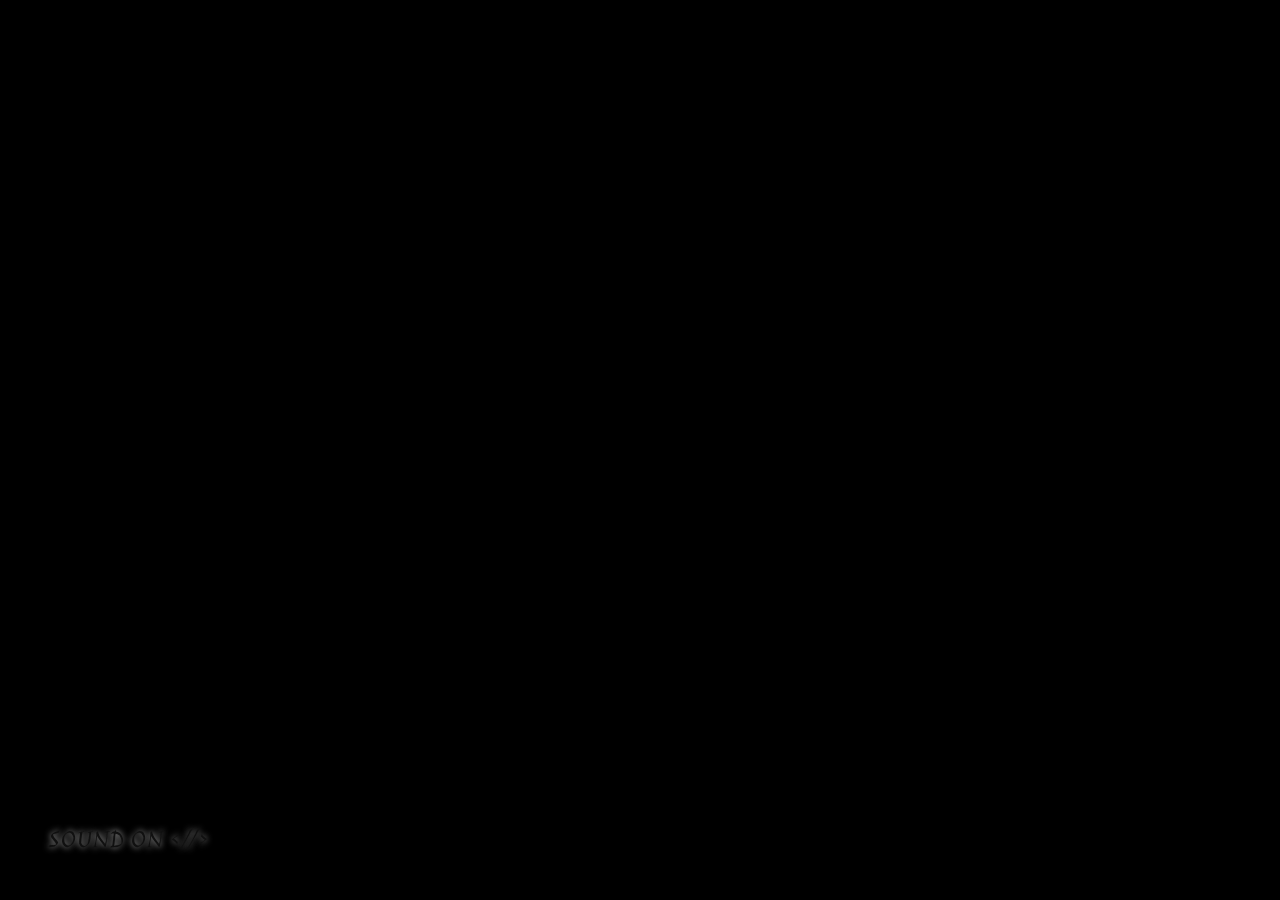
==== index.html @ 1245d1e4 "Initial commit: Koshi Portfolio with video loader, custom cursor, sound player, and interactive show" ====
<!doctype html>
<html lang="en" data-skip-loader="false">
<head>
  <meta charset="utf-8" />
  <meta name="viewport" content="width=device-width, initial-scale=1" />
  <meta name="theme-color" content="#000000" />
  <title>KOSHI &nbsp;&nbsp;&nbsp;&nbsp;&nbsp;&nbsp;&nbsp; PORTFOLIO</title>
  <link rel="preload" as="video" href="./stroke_draw_demo_v3_bigstrokes_16s.mp4" type="video/mp4" />
  <link rel="stylesheet" href="./loading-screen.css" />
  <link rel="preconnect" href="https://fonts.googleapis.com" />
  <link rel="preconnect" href="https://fonts.gstatic.com" crossorigin />
  <link href="https://fonts.googleapis.com/css2?family=Fondamento:ital@0;1&family=Instrument+Serif:ital@0;1&family=Intel+One+Mono:wght@400&family=Jim+Nightshade&display=swap" rel="stylesheet" />
  <link rel="stylesheet" href="./portfolio-first-page.css" />
</head>
<body class="is-loading">
  <main class="panel-stack">
    <section id="portfolio-loader" class="panel panel--loader is-active" aria-label="Loading portfolio">
      <video
        id="portfolio-loader-video"
        class="portfolio-loader__video"
        muted
        playsinline
        preload="none"
        disablepictureinpicture
      >
        <source src="./stroke_draw_demo_v3_bigstrokes_16s.mp4" type="video/mp4" />
      </video>

      <div class="portfolio-loader__shade" aria-hidden="true"></div>

      <div class="portfolio-loader__progress" aria-hidden="true">
        <span class="portfolio-loader__track">
          <span class="portfolio-loader__fill"></span>
        </span>
      </div>
    </section>

    <!-- Portfolio first page: appears immediately after the existing 16-second loading video. -->
    <section id="portfolio-panel" class="panel panel--next portfolio-first-page" data-theme="light" aria-hidden="true" inert>
      <div class="portfolio-first-page__canvas">
        <header id="home" class="portfolio-intro" aria-label="Portfolio introduction">
          <div class="portfolio-intro__hero">
            <div class="portfolio-intro__header-stage">
              <div class="portfolio-intro__header-screen" aria-hidden="true">
                <video class="portfolio-intro__header-video is-current" src="./HEADER VIDEO/2.mp4" muted playsinline preload="metadata" disablepictureinpicture></video>
                <video class="portfolio-intro__header-video" src="./HEADER VIDEO/3.mp4" muted playsinline preload="none" disablepictureinpicture></video>
                <video class="portfolio-intro__header-video" src="./HEADER VIDEO/4.mp4" muted playsinline preload="none" disablepictureinpicture></video>
                <video class="portfolio-intro__header-video" src="./HEADER VIDEO/1.mp4" muted playsinline preload="none" disablepictureinpicture></video>
              </div>
              <img
                class="portfolio-intro__ornament"
                src="./BORDER/0dca8b22-bcdf-4c98-b9dd-125078a96ecf.png"
                alt=""
                aria-hidden="true"
                draggable="false"
              />
            </div>

            <nav class="portfolio-intro__navigation" aria-label="Portfolio navigation">
              <div class="portfolio-intro__nav-left">
                <a href="#home" data-scroll-target="home">KOSHI</a>
                <a href="#about" data-scroll-target="about">PORTFOLIO</a>
              </div>
              <button id="portfolio-theme-toggle" class="portfolio-intro__theme" type="button" aria-label="Switch to dark theme" aria-pressed="false">
                <span class="portfolio-intro__theme-light">LIGHT</span><span class="portfolio-intro__theme-arrow">&gt;</span><span class="portfolio-intro__theme-dark">DARK</span>
              </button>
            </nav>

            <div class="portfolio-intro__identity">
              <div class="portfolio-intro__portrait">
                <div class="portfolio-intro__flipper">
                  <img
                    class="portfolio-intro__photo portfolio-intro__photo--front"
                    src="./WilliamAnimated.png"
                    alt="Illustrated portrait of William Teoxon"
                    draggable="false"
                  />
                  <img
                    class="portfolio-intro__photo portfolio-intro__photo--back"
                    src="./mew.jpg"
                    alt="Photo of William Teoxon"
                    draggable="false"
                  />
                </div>
                <img
                  class="portfolio-intro__portrait-ring"
                  src="./BORDER/174bccc4-6e2e-461d-be54-357d54fe25b8.png"
                  alt=""
                  aria-hidden="true"
                  draggable="false"
                />
              </div>
              <div class="portfolio-intro__nameplates" aria-label="William Teoxon, Software Engineer">
                <div class="portfolio-intro__plate portfolio-intro__plate--name">
                  <img class="portfolio-intro__plate-fill" src="./BORDER/plate_fill_tight.png" alt="" aria-hidden="true" draggable="false" />
                  <img class="portfolio-intro__plate-border" src="./BORDER/plate_border_tight.png" alt="" aria-hidden="true" draggable="false" />
                  <span>WILLIAM TEOXON.</span>
                </div>
                <div class="portfolio-intro__plate portfolio-intro__plate--role">
                  <img class="portfolio-intro__plate-fill" src="./BORDER/plate_fill_tight.png" alt="" aria-hidden="true" draggable="false" />
                  <img class="portfolio-intro__plate-border" src="./BORDER/plate_border_tight.png" alt="" aria-hidden="true" draggable="false" />
                  <span id="portfolio-rotating-role" class="portfolio-intro__role-rotator" aria-live="polite">
                    <span class="rotating-role__line">Software Engineer.</span>
                  </span>
                </div>
              </div>
            </div>
          </div>
        </header>

        <section id="about" class="portfolio-about" aria-labelledby="portfolio-about-title">
          <h1 id="portfolio-about-title">[ ABOUT ME ]</h1>
          <p>
            As a Software Engineer, Game Developer, and 4th-year B.S. Computer Engineering student,
            I specialize in crafting engaging software and interactive digital experiences. My work is
            fueled by a strong passion for Artificial Intelligence, Machine Learning, and Cybersecurity,
            pushing me to constantly explore emerging technologies, sharpen my technical toolkit, and
            build secure, forward-thinking solutions.
          </p>
        </section>

        <section id="experience" class="portfolio-experience" aria-labelledby="portfolio-experience-title">
          <h2 id="portfolio-experience-title" class="portfolio-experience__title">[ WORK EXPERIENCE ]</h2>

          <div class="portfolio-experience__list">
            <article class="portfolio-experience__item">
              <h3 class="portfolio-experience__company">################ (Chiba, Japan) — Remote</h3>
              <div class="portfolio-experience__role-bar">
                <span>Junior Software &amp; Game Developer (2026 – Present)</span>
              </div>
              <p class="portfolio-experience__desc">
                As a Junior Developer for a premier Japanese software and gaming company, I contribute to the build, integration, and maintenance of high-performance applications paired with large-scale gaming experiences played by millions of users worldwide. Collaborating remotely within a cross-cultural engineering team, I focus on bridging seamless software functionality with engaging gameplay systems, optimizing live-service performance at scale, and upholding rigorous Japanese quality standards across high-traffic production environments.
              </p>
            </article>

            <article class="portfolio-experience__item">
              <h3 class="portfolio-experience__company">Kyu’s Studio</h3>
              <div class="portfolio-experience__role-bar">
                <span>FOUNDER &amp; LEAD DEVELOPER | 2026 – PRESENT</span>
              </div>
              <p class="portfolio-experience__desc">
                Founded an independent development studio dedicated to building intelligent system and workflow automation tools. I spearheaded the end-to-end architecture and engineering of our flagship product, Ophelia—a powerful web and desktop automation platform designed to streamline complex computer operations, browser workflows, and cross-application tasks. From core backend logic to user experience, I lead the entire product lifecycle to turn repetitive digital tasks into seamless, automated processes.
              </p>
            </article>

            <article class="portfolio-experience__item">
              <h3 class="portfolio-experience__company">超越你的梦想 STUDIO</h3>
              <div class="portfolio-experience__role-bar">
                <span>SENIOR DEVELOPER, SCRIPTER &amp; ENVIRONMENT ARTIST | 2025 – 2026</span>
              </div>
              <p class="portfolio-experience__desc">
                Bridged the gap between technical engineering and visual storytelling across multiple Indie and AA game projects. Operating in a dual technical-art role, I architected complex gameplay mechanics, interactive systems, and custom scripts while simultaneously designing immersive, atmospheric 3D worlds. I collaborated closely across the production pipeline to ensure high-detail environments and intricate game logic ran smoothly without sacrificing frame rate or player immersion.
              </p>
            </article>

            <article class="portfolio-experience__item">
              <h3 class="portfolio-experience__company">TACO STUDIO</h3>
              <div class="portfolio-experience__role-bar">
                <span>SENIOR DEVELOPER, SCRIPTER &amp; ENVIRONMENT ARTIST | 2025 – 2026</span>
              </div>
              <p class="portfolio-experience__desc">
                Led full-cycle gameplay programming and world-building for original Indie and AA titles, taking concepts from early prototyping to final polish. I engineered responsive core loops, physics interactions, and backend game frameworks while crafting rich, stylized levels—handling everything from initial greyboxing to lighting and asset placement. My focus centered on uniting tight, bug-free scripting with cohesive environmental art to deliver memorable player experiences.
              </p>
            </article>
          </div>
        </section>

        <section id="projects" class="portfolio-projects" aria-labelledby="portfolio-projects-title">
          <h2 id="portfolio-projects-title" class="portfolio-projects__title">[ PROJECTS ]</h2>

          <div class="portfolio-projects__list">
            <article class="portfolio-projects__card" data-project-id="ophelia">
              <button class="portfolio-projects__trigger" type="button" aria-haspopup="dialog" aria-label="View OPHELIA AUTOMATION project details">
                <div class="portfolio-projects__frame">
                  <img class="portfolio-projects__border" src="./BORDER/project_frame_border.png" alt="" aria-hidden="true" draggable="false" />
                  <span class="portfolio-projects__placeholder">COMING SOON</span>
                </div>
                <h3 class="portfolio-projects__name">OPHELIA AUTOMATION</h3>
              </button>
            </article>

            <article class="portfolio-projects__card" data-project-id="aphanes-windows">
              <button class="portfolio-projects__trigger" type="button" aria-haspopup="dialog" aria-label="View APHANES WINDOWS project details">
                <div class="portfolio-projects__frame">
                  <img class="portfolio-projects__border" src="./BORDER/project_frame_border.png" alt="" aria-hidden="true" draggable="false" />
                  <span class="portfolio-projects__placeholder">COMING SOON</span>
                </div>
                <h3 class="portfolio-projects__name">APHANES WINDOWS</h3>
              </button>
            </article>

            <article class="portfolio-projects__card" data-project-id="aphanes-mobile">
              <button class="portfolio-projects__trigger" type="button" aria-haspopup="dialog" aria-label="View APHANES MOBILE project details">
                <div class="portfolio-projects__frame">
                  <img class="portfolio-projects__border" src="./BORDER/project_frame_border.png" alt="" aria-hidden="true" draggable="false" />
                  <span class="portfolio-projects__placeholder">COMING SOON</span>
                </div>
                <h3 class="portfolio-projects__name">APHANES MOBILE</h3>
              </button>
            </article>

            <article class="portfolio-projects__card" data-project-id="kilos-grammar">
              <button class="portfolio-projects__trigger" type="button" aria-haspopup="dialog" aria-label="View KILOS GRAMMAR project details">
                <div class="portfolio-projects__frame">
                  <img class="portfolio-projects__border" src="./BORDER/project_frame_border.png" alt="" aria-hidden="true" draggable="false" />
                  <span class="portfolio-projects__placeholder">COMING SOON</span>
                </div>
                <h3 class="portfolio-projects__name">KILOS GRAMMAR</h3>
              </button>
            </article>

            <article class="portfolio-projects__card" data-project-id="techne">
              <button class="portfolio-projects__trigger" type="button" aria-haspopup="dialog" aria-label="View TECHNE project details">
                <div class="portfolio-projects__frame">
                  <img class="portfolio-projects__border" src="./BORDER/project_frame_border.png" alt="" aria-hidden="true" draggable="false" />
                  <span class="portfolio-projects__placeholder">COMING SOON</span>
                </div>
                <h3 class="portfolio-projects__name">TECHNE</h3>
              </button>
            </article>

            <article class="portfolio-projects__card" data-project-id="retro-photo-card">
              <button class="portfolio-projects__trigger" type="button" aria-haspopup="dialog" aria-label="View RETRO PHOTO CARD project details">
                <div class="portfolio-projects__frame">
                  <img class="portfolio-projects__border" src="./BORDER/project_frame_border.png" alt="" aria-hidden="true" draggable="false" />
                  <span class="portfolio-projects__placeholder">COMING SOON</span>
                </div>
                <h3 class="portfolio-projects__name">RETRO PHOTO CARD</h3>
              </button>
            </article>
          </div>

          <div class="portfolio-projects__footer">[ MORE PROJECTS COMING IN THE NEXT UPDATE ]</div>
        </section>

        <!-- Tech Stack Section -->
        <section id="tech-stack" class="portfolio-tech" aria-labelledby="portfolio-tech-title">
          <h2 id="portfolio-tech-title" class="portfolio-tech__title">[ TECH STACK ]</h2>
          <div class="portfolio-tech__grid">
            <div class="tech-badge" title="Rust">
              <img class="tech-badge__img tech-badge__img--light" src="./Light Theme/RUST.png" alt="Rust" loading="lazy" draggable="false" />
              <img class="tech-badge__img tech-badge__img--dark" src="./Dark Theme/02_Rust.png" alt="Rust" loading="lazy" draggable="false" />
            </div>
            <div class="tech-badge" title="Java">
              <img class="tech-badge__img tech-badge__img--light" src="./Light Theme/JAVA.png" alt="Java" loading="lazy" draggable="false" />
              <img class="tech-badge__img tech-badge__img--dark" src="./Dark Theme/08_Java.png" alt="Java" loading="lazy" draggable="false" />
            </div>
            <div class="tech-badge" title="C#">
              <img class="tech-badge__img tech-badge__img--light" src="./Light Theme/C%23.png" alt="C#" loading="lazy" draggable="false" />
              <img class="tech-badge__img tech-badge__img--dark" src="./Dark Theme/06_CSharp.png" alt="C#" loading="lazy" draggable="false" />
            </div>
            <div class="tech-badge" title="C++">
              <img class="tech-badge__img tech-badge__img--light" src="./Light Theme/C++.png" alt="C++" loading="lazy" draggable="false" />
              <img class="tech-badge__img tech-badge__img--dark" src="./Dark Theme/05_Cpp.png" alt="C++" loading="lazy" draggable="false" />
            </div>
            <div class="tech-badge" title="React">
              <img class="tech-badge__img tech-badge__img--light" src="./Light Theme/REACT.png" alt="React" loading="lazy" draggable="false" />
              <img class="tech-badge__img tech-badge__img--dark" src="./Dark Theme/13_React.png" alt="React" loading="lazy" draggable="false" />
            </div>
            <div class="tech-badge" title="JavaScript">
              <img class="tech-badge__img tech-badge__img--light" src="./Light Theme/JAVASCRIPT.png" alt="JavaScript" loading="lazy" draggable="false" />
              <img class="tech-badge__img tech-badge__img--dark" src="./Dark Theme/10_JavaScript.png" alt="JavaScript" loading="lazy" draggable="false" />
            </div>
            <div class="tech-badge" title="Python">
              <img class="tech-badge__img tech-badge__img--light" src="./Light Theme/PYTHON.png" alt="Python" loading="lazy" draggable="false" />
              <img class="tech-badge__img tech-badge__img--dark" src="./Dark Theme/07_Python.png" alt="Python" loading="lazy" draggable="false" />
            </div>
            <div class="tech-badge" title="JavaFX">
              <img class="tech-badge__img tech-badge__img--light" src="./Light Theme/JAVAFX.png" alt="JavaFX" loading="lazy" draggable="false" />
              <img class="tech-badge__img tech-badge__img--dark" src="./Dark Theme/09_JavaFX.png" alt="JavaFX" loading="lazy" draggable="false" />
            </div>
            <div class="tech-badge" title="Avalonia">
              <img class="tech-badge__img tech-badge__img--light" src="./Light Theme/AVALONIA.png" alt="Avalonia" loading="lazy" draggable="false" />
              <img class="tech-badge__img tech-badge__img--dark" src="./Dark Theme/03_Avalonia.png" alt="Avalonia" loading="lazy" draggable="false" />
            </div>
            <div class="tech-badge" title="JavaFX">
              <img class="tech-badge__img tech-badge__img--light" src="./Light Theme/JAVASWING.png" alt="JavaFX" loading="lazy" draggable="false" />
              <img class="tech-badge__img tech-badge__img--dark" src="./Dark Theme/09_JavaFX.png" alt="JavaFX" loading="lazy" draggable="false" />
            </div>
            <div class="tech-badge" title="CSS">
              <img class="tech-badge__img tech-badge__img--light" src="./Light Theme/CSS.png" alt="CSS" loading="lazy" draggable="false" />
              <img class="tech-badge__img tech-badge__img--dark" src="./Dark Theme/12_CSS.png" alt="CSS" loading="lazy" draggable="false" />
            </div>
            <div class="tech-badge" title="HTML5">
              <img class="tech-badge__img tech-badge__img--light" src="./Light Theme/HTML5.png" alt="HTML5" loading="lazy" draggable="false" />
              <img class="tech-badge__img tech-badge__img--dark" src="./Dark Theme/11_HTML5.png" alt="HTML5" loading="lazy" draggable="false" />
            </div>
            <div class="tech-badge" title=".NET Framework">
              <img class="tech-badge__img tech-badge__img--light" src="./Light Theme/FRAMEWORK.png" alt=".NET Framework" loading="lazy" draggable="false" />
              <img class="tech-badge__img tech-badge__img--dark" src="./Dark Theme/04_DotNet_Framework.png" alt=".NET Framework" loading="lazy" draggable="false" />
            </div>
            <div class="tech-badge" title="Node.js">
              <img class="tech-badge__img tech-badge__img--light" src="./Light Theme/NODEJS.png" alt="Node.js" loading="lazy" draggable="false" />
              <img class="tech-badge__img tech-badge__img--dark" src="./Dark Theme/01_Node.js.png" alt="Node.js" loading="lazy" draggable="false" />
            </div>
            <div class="tech-badge" title="Spring">
              <img class="tech-badge__img tech-badge__img--light" src="./Light Theme/SPRING.png" alt="Spring" loading="lazy" draggable="false" />
              <img class="tech-badge__img tech-badge__img--dark" src="./Dark Theme/15_Spring.png" alt="Spring" loading="lazy" draggable="false" />
            </div>
            <div class="tech-badge" title="Tailwind CSS">
              <img class="tech-badge__img tech-badge__img--light" src="./Light Theme/TAILWIND CSS.png" alt="Tailwind CSS" loading="lazy" draggable="false" />
              <img class="tech-badge__img tech-badge__img--dark" src="./Dark Theme/14_Tailwind_CSS.png" alt="Tailwind CSS" loading="lazy" draggable="false" />
            </div>
            <div class="tech-badge" title="Vercel">
              <img class="tech-badge__img tech-badge__img--light" src="./Light Theme/VERCEL.png" alt="Vercel" loading="lazy" draggable="false" />
              <img class="tech-badge__img tech-badge__img--dark" src="./Dark Theme/21_Vercel.png" alt="Vercel" loading="lazy" draggable="false" />
            </div>
            <div class="tech-badge" title="Firebase">
              <img class="tech-badge__img tech-badge__img--light" src="./Light Theme/FIREBASE.png" alt="Firebase" loading="lazy" draggable="false" />
              <img class="tech-badge__img tech-badge__img--dark" src="./Dark Theme/23_Firebase.png" alt="Firebase" loading="lazy" draggable="false" />
            </div>
            <div class="tech-badge" title="Antigravity">
              <img class="tech-badge__img tech-badge__img--light" src="./Light Theme/ANTIGRAVITY.png" alt="Antigravity" loading="lazy" draggable="false" />
              <img class="tech-badge__img tech-badge__img--dark" src="./Dark Theme/16_Antigravity.png" alt="Antigravity" loading="lazy" draggable="false" />
            </div>
            <div class="tech-badge" title="Codex">
              <img class="tech-badge__img tech-badge__img--light" src="./Light Theme/CODEX.png" alt="Codex" loading="lazy" draggable="false" />
              <img class="tech-badge__img tech-badge__img--dark" src="./Dark Theme/18_Codex.png" alt="Codex" loading="lazy" draggable="false" />
            </div>
            <div class="tech-badge" title="Claude Code">
              <img class="tech-badge__img tech-badge__img--light" src="./Light Theme/CLAUDE CODE.png" alt="Claude Code" loading="lazy" draggable="false" />
              <img class="tech-badge__img tech-badge__img--dark" src="./Dark Theme/17_Claude_Code.png" alt="Claude Code" loading="lazy" draggable="false" />
            </div>
            <div class="tech-badge" title="Supabase">
              <img class="tech-badge__img tech-badge__img--light" src="./Light Theme/SUPABASE.png" alt="Supabase" loading="lazy" draggable="false" />
              <img class="tech-badge__img tech-badge__img--dark" src="./Dark Theme/22_Supabase.png" alt="Supabase" loading="lazy" draggable="false" />
            </div>
            <div class="tech-badge" title="Blender">
              <img class="tech-badge__img tech-badge__img--light" src="./Light Theme/BLENDER.png" alt="Blender" loading="lazy" draggable="false" />
              <img class="tech-badge__img tech-badge__img--dark" src="./Dark Theme/19_Blender.png" alt="Blender" loading="lazy" draggable="false" />
            </div>
            <div class="tech-badge" title="After Effects">
              <img class="tech-badge__img tech-badge__img--light" src="./Light Theme/AFTER EFFECTS.png" alt="After Effects" loading="lazy" draggable="false" />
              <img class="tech-badge__img tech-badge__img--dark" src="./Dark Theme/26_After_Effects.png" alt="After Effects" loading="lazy" draggable="false" />
            </div>
            <div class="tech-badge" title="Photoshop">
              <img class="tech-badge__img tech-badge__img--light" src="./Light Theme/PHOTOSHOP.png" alt="Photoshop" loading="lazy" draggable="false" />
              <img class="tech-badge__img tech-badge__img--dark" src="./Dark Theme/25_Photoshop.png" alt="Photoshop" loading="lazy" draggable="false" />
            </div>
            <div class="tech-badge" title="Cascadeur">
              <img class="tech-badge__img tech-badge__img--light" src="./Light Theme/CASCADEUR.png" alt="Cascadeur" loading="lazy" draggable="false" />
              <img class="tech-badge__img tech-badge__img--dark" src="./Dark Theme/24_Cascadeur.png" alt="Cascadeur" loading="lazy" draggable="false" />
            </div>
            <div class="tech-badge" title="Godot">
              <img class="tech-badge__img tech-badge__img--light" src="./Light Theme/GODOT.png" alt="Godot" loading="lazy" draggable="false" />
              <img class="tech-badge__img tech-badge__img--dark" src="./Dark Theme/20_Godot.png" alt="Godot" loading="lazy" draggable="false" />
            </div>
          </div>
        </section>

        <!-- Contacts & Footer Section -->
        <section id="contacts" class="portfolio-contacts" aria-labelledby="portfolio-contacts-title">
          <h2 id="portfolio-contacts-title" class="portfolio-contacts__title">[ CONTACTS ]</h2>
          <div class="portfolio-contacts__list">
            <a class="portfolio-contacts__badge" href="mailto:contact@williamteoxon.dev" aria-label="Email" title="Email">
              <img class="portfolio-contacts__img portfolio-contacts__img--light" src="./Light Theme/LIGHT-MAIL.png" alt="Email" draggable="false" />
              <img class="portfolio-contacts__img portfolio-contacts__img--dark" src="./Dark Theme/DARK-MAIL.png" alt="Email" draggable="false" />
            </a>
            <a class="portfolio-contacts__badge" href="https://linkedin.com" target="_blank" rel="noopener noreferrer" aria-label="LinkedIn" title="LinkedIn">
              <img class="portfolio-contacts__img portfolio-contacts__img--light" src="./Light Theme/LIGHT-LINKEDIN.png" alt="LinkedIn" draggable="false" />
              <img class="portfolio-contacts__img portfolio-contacts__img--dark" src="./Dark Theme/DARK-LINKEDIN.png" alt="LinkedIn" draggable="false" />
            </a>
            <a class="portfolio-contacts__badge" href="https://github.com/Yuezhiui" target="_blank" rel="noopener noreferrer" aria-label="GitHub" title="GitHub">
              <img class="portfolio-contacts__img portfolio-contacts__img--light" src="./Light Theme/LIGHT-GITHUB.png" alt="GitHub" draggable="false" />
              <img class="portfolio-contacts__img portfolio-contacts__img--dark" src="./Dark Theme/DARK-GITHUB.png" alt="GitHub" draggable="false" />
            </a>
            <a class="portfolio-contacts__badge" href="#" aria-label="Resume" title="Resume">
              <img class="portfolio-contacts__img portfolio-contacts__img--light" src="./Light Theme/LIGHT-RESUME.png" alt="Resume" draggable="false" />
              <img class="portfolio-contacts__img portfolio-contacts__img--dark" src="./Dark Theme/DARK-RESUME.png" alt="Resume" draggable="false" />
            </a>
          </div>

          <footer class="portfolio-footer">
            <p class="portfolio-footer__credit">Designed &amp; Developed by Koshi</p>
            <p class="portfolio-footer__copyright">&copy; 2026 All rights reserved.</p>
          </footer>
        </section>
      </div>

      <!-- Project detail modal (shown when a project is clicked) -->
      <div id="project-detail-modal" class="project-modal" role="dialog" aria-modal="true" aria-labelledby="project-modal-title" hidden>
        <div class="project-modal__backdrop" aria-hidden="true"></div>
        <div class="project-modal__scroller">
          <div class="project-modal__content">
            <header class="project-modal__header">
              <h2 id="project-modal-title" class="project-modal__title">OPHELIA AUTOMATION</h2>
              <button id="project-modal-close" class="project-modal__close" type="button" aria-label="Close project details">
                CLOSE &lt;//&gt;
              </button>
            </header>

            <div class="project-modal__media-frame">
              <img class="project-modal__border" src="./BORDER/project_frame_border.png" alt="" aria-hidden="true" draggable="false" />
              <span class="project-modal__placeholder">COMING SOON</span>
            </div>

            <section id="project-modal-desc-section" class="project-modal__section">
              <h3 class="project-modal__subtitle">[ DESCRIPTION ]</h3>
              <p id="project-modal-desc" class="project-modal__desc"></p>
            </section>

            <section class="project-modal__section">
              <h3 class="project-modal__subtitle">[ TECH STACK ]</h3>
            </section>
          </div>
        </div>
      </div>
    </section>
  </main>

  <!-- Background Music & Floating Sound Toggle -->
  <audio id="portfolio-bgm" src="./SOUND/Fight%20Without%20Limits%EF%BD%9CEpic%20Japanese%20Battle%20Music%20(%E5%92%8C%E9%A2%A8%E6%88%A6%E9%97%98BGM).mp3" loop preload="auto"></audio>
  <button id="portfolio-sound-toggle" class="portfolio-sound-btn" type="button" aria-label="Turn sound off" aria-pressed="true">
    SOUND ON &lt;//&gt;
  </button>

  <svg width="0" height="0" style="position:absolute;width:0;height:0;overflow:hidden;pointer-events:none;" aria-hidden="true" focusable="false">
    <defs>
      <clipPath id="header-inner-clip" clipPathUnits="objectBoundingBox">
        <path d="M 0.0269 0.2614 L 0.0245 0.4772 L 0.0371 0.5048 L 0.0251 0.5292 L 0.0251 0.6833 L 0.0311 0.6950 L 0.0269 0.7078 L 0.0257 0.7333 L 0.0371 0.7758 L 0.0592 0.8034 L 0.0766 0.8077 L 0.2847 0.8077 L 0.2931 0.8034 L 0.3014 0.7885 L 0.3080 0.8034 L 0.3188 0.8077 L 0.6806 0.8077 L 0.6908 0.8034 L 0.6944 0.7949 L 0.7045 0.8066 L 0.7201 0.8077 L 0.9270 0.8066 L 0.9539 0.7853 L 0.9719 0.7386 L 0.9743 0.5356 L 0.9713 0.5186 L 0.9623 0.5027 L 0.9713 0.4899 L 0.9743 0.4729 L 0.9743 0.3549 L 0.9701 0.3454 L 0.9749 0.3262 L 0.9719 0.2582 L 0.9629 0.2264 L 0.9528 0.2072 L 0.9348 0.1892 L 0.8917 0.1838 L 0.7004 0.1860 L 0.6914 0.1998 L 0.6860 0.1881 L 0.6734 0.1838 L 0.5598 0.1860 L 0.5305 0.1977 L 0.5281 0.2072 L 0.5329 0.2210 L 0.5150 0.2221 L 0.5096 0.2285 L 0.4988 0.2721 L 0.4880 0.2264 L 0.4821 0.2210 L 0.4665 0.2221 L 0.4713 0.2072 L 0.4689 0.1966 L 0.4557 0.1966 L 0.4420 0.1870 L 0.3170 0.1860 L 0.3086 0.1998 L 0.2984 0.1849 L 0.0778 0.1849 L 0.0604 0.1934 L 0.0472 0.2072 Z" />
      </clipPath>
    </defs>
  </svg>

  <!-- Custom User Cursor (from William T) -->
  <div id="user-cursor" class="user-cursor" aria-hidden="true">
    <div class="user-cursor__label">
      <span>hi</span>
    </div>
    <div class="user-cursor__arrow">
      <svg width="31" height="31" viewBox="0 0 28 28" fill="none" xmlns="http://www.w3.org/2000/svg">
        <path d="M5 3 L23 14 L14 16 L11 24 Z" stroke="rgba(0,0,0,0.18)" stroke-width="0.6" stroke-linejoin="round"/>
      </svg>
    </div>
  </div>

  <script src="./loading-screen.js" defer></script>
  <script src="./portfolio-first-page.js" defer></script>
</body>
</html>
---- loading-screen.css ----
:root {
  --gold: #DA994D;
  --black-50: rgba(0, 0, 0, 0.5);
  --progress: 0%;
  --transition-duration: 900ms;
}

* {
  box-sizing: border-box;
}

html,
body {
  width: 100%;
  height: 100%;
  margin: 0;
  overflow: hidden;
  background: #000;
  color: #fff;
  font-family: Inter, ui-sans-serif, system-ui, -apple-system, BlinkMacSystemFont, "Segoe UI", sans-serif;
}

body.is-loading {
  cursor: progress;
}

.panel-stack {
  position: relative;
  width: 100vw;
  height: 100vh;
  height: 100dvh;
  overflow: hidden;
  background: #000;
}

.panel {
  position: absolute;
  inset: 0;
  width: 100%;
  height: 100%;
}

.panel--loader {
  z-index: 2;
  overflow: hidden;
  background: #000;
  opacity: 1;
  visibility: visible;
  transform: translateY(0);
  transition:
    opacity var(--transition-duration) cubic-bezier(.22, 1, .36, 1),
    transform var(--transition-duration) cubic-bezier(.22, 1, .36, 1),
    visibility var(--transition-duration) step-end;
}

.portfolio-loader__video {
  position: absolute;
  inset: 0;
  width: 100%;
  height: 100%;
  object-fit: cover;
  object-position: center;
  background: #000;
}

.portfolio-loader__shade {
  position: absolute;
  inset: 0;
  pointer-events: none;
  background: var(--black-50);
  opacity: 0;
}

.portfolio-loader__progress {
  position: absolute;
  left: clamp(22px, 3vw, 52px);
  bottom: clamp(8px, 1.2vw, 18px);
  width: clamp(150px, 16vw, 250px);
  height: 8px;
  z-index: 3;
}

.portfolio-loader__track {
  position: relative;
  display: block;
  width: 100%;
  height: 6px;
  overflow: hidden;
  border-radius: 999px;
  background: var(--black-50);
}

.portfolio-loader__fill {
  position: absolute;
  inset: 0 auto 0 0;
  width: var(--progress);
  border-radius: inherit;
  background: var(--gold);
  box-shadow: 0 0 14px rgba(218, 153, 77, .28);
  will-change: width;
}

.panel--next {
  z-index: 1;
  display: grid;
  place-items: center;
  background: #0b0b0b;
  opacity: 0;
  transform: scale(1.025);
  transition:
    opacity var(--transition-duration) cubic-bezier(.22, 1, .36, 1),
    transform var(--transition-duration) cubic-bezier(.22, 1, .36, 1);
}

.portfolio-panel__content {
  width: min(900px, calc(100% - 48px));
}

.portfolio-panel__eyebrow {
  display: block;
  margin-bottom: 18px;
  color: var(--gold);
  font-size: 12px;
  letter-spacing: .28em;
}

.portfolio-panel__content h1 {
  max-width: 800px;
  margin: 0;
  font-size: clamp(48px, 8vw, 112px);
  line-height: .92;
  letter-spacing: -.055em;
}

body.is-complete .panel--loader {
  opacity: 0;
  visibility: hidden;
  transform: translateY(-1.5%);
}

body.is-complete .panel--next {
  opacity: 1;
  transform: scale(1);
}

/* Temporary editing mode: open the portfolio immediately. To restore the
   16-second intro, set data-skip-loader="false" on <html>. */
html[data-skip-loader="true"] .panel--loader {
  display: none;
}

html[data-skip-loader="true"] .panel--next {
  opacity: 1;
  transform: none;
}

@media (prefers-reduced-motion: reduce) {
  :root {
    --transition-duration: 180ms;
  }
}
---- portfolio-first-page.css ----
/* First portfolio page. All selectors are scoped to the existing second panel:
   the 16-second MP4 loader and its progress/transition styles remain unchanged. */
.portfolio-first-page {
  --page-ink: #101010;
  --page-paper: #ffffff;
  --line-filter: invert(1);
  display: block;
  overflow-x: hidden;
  overflow-y: auto;
  overscroll-behavior: contain;
  scrollbar-gutter: stable;
  background: var(--page-paper);
  color: var(--page-ink);
  scroll-behavior: smooth;
  transform: none;
  transition: opacity var(--transition-duration) cubic-bezier(.22, 1, .36, 1);
}

.portfolio-first-page[data-theme="dark"] {
  --page-ink: #f6f5f3;
  --page-paper: #090a0c;
  --line-filter: none;
}

body.is-complete .portfolio-first-page {
  transform: none;
}

.portfolio-first-page__canvas {
  width: 100%;
  min-height: 100%;
  padding: 0 0 clamp(24px, 4vh, 48px);
}

.portfolio-intro {
  position: relative;
  width: 100%;
}

.portfolio-intro__hero {
  position: relative;
  /* All ornamental, video, portrait and label layers share one stacking root. */
  isolation: isolate;
  left: 8px;
  width: clamp(340px, 48vw, 720px);
  max-width: calc(100vw - 18px);
  aspect-ratio: 500 / 380;
  margin-inline: auto;
}

.portfolio-intro__header-stage {
  position: absolute;
  z-index: 1;
  top: 7%;
  left: 0;
  width: 100%;
  aspect-ratio: 1672 / 941;
  pointer-events: none;
}

.portfolio-intro__header-screen {
  position: absolute;
  inset: 0;
  width: 100%;
  height: 100%;
  overflow: hidden;
  background: transparent;
  isolation: isolate;
  clip-path: url(#header-inner-clip);
  -webkit-clip-path: url(#header-inner-clip);
}

.portfolio-intro__header-video {
  position: absolute;
  inset: 0;
  width: 100%;
  height: 100%;
  display: block;
  object-fit: cover;
  object-position: center;
  opacity: 0;
  transition: opacity .65s ease;
  pointer-events: none;
}

.portfolio-intro__header-video.is-current {
  opacity: 1;
}

.portfolio-intro__ornament {
  position: absolute;
  display: block;
  inset: 0;
  width: 100%;
  height: 100%;
  object-fit: fill;
  filter: var(--line-filter);
  pointer-events: none;
}

.portfolio-intro__navigation {
  position: absolute;
  top: 13.1%;
  left: 6%;
  right: 7%;
  z-index: 30;
  display: flex;
  justify-content: space-between;
  align-items: center;
  gap: 12px;
  color: var(--page-ink);
  font-family: "Fondamento", "Palatino Linotype", "Book Antiqua", serif;
  font-size: clamp(7.5px, .89vw, 12px);
  font-style: italic;
  font-weight: 400;
  letter-spacing: .26em;
  white-space: nowrap;
}

.portfolio-intro__nav-left {
  display: flex;
  align-items: center;
  gap: clamp(14px, 2.6vw, 36px);
}

.portfolio-intro__navigation a,
.portfolio-intro__theme {
  position: relative;
  color: inherit;
  text-decoration: none;
  border: 0;
  border-radius: 0;
  background: none;
  padding: 3px 0;
  font: inherit;
  letter-spacing: inherit;
  cursor: pointer;
}

.portfolio-intro__navigation a::after,
.portfolio-intro__theme::after {
  content: "";
  position: absolute;
  left: 0;
  bottom: 1px;
  width: 0;
  height: 1px;
  background: currentColor;
  transition: width 180ms ease;
}

.portfolio-intro__navigation a:hover::after,
.portfolio-intro__navigation a:focus-visible::after,
.portfolio-intro__theme:hover::after,
.portfolio-intro__theme:focus-visible::after {
  width: 100%;
}

.portfolio-intro__theme {
  display: inline-flex;
  align-items: center;
}

.portfolio-intro__theme-arrow {
  margin: 0 .10em;
  font-size: .9em;
}

.portfolio-first-page[data-theme="dark"] .portfolio-intro__theme-dark,
.portfolio-first-page:not([data-theme="dark"]) .portfolio-intro__theme-light {
  text-decoration: underline;
  text-underline-offset: 3px;
  text-decoration-thickness: .6px;
}

.portfolio-intro__identity {
  position: absolute;
  /* Raise the portrait further up into the header stage matching Figma */
  top: 50%;
  left: 5%;
  width: 73%;
  height: 40%;
  z-index: 20;
  overflow: visible;
}

.portfolio-intro__portrait {
  position: absolute;
  top: 0;
  left: 0;
  width: 42%;
  aspect-ratio: 1;
  /* Keep the entire portrait, including its ring, above the header video/border. */
  z-index: 5;
  isolation: isolate;
  transform: translateZ(0);
  perspective: 1000px;
  cursor: pointer;
}

.portfolio-intro__flipper {
  position: absolute;
  z-index: 1;
  /* Extends safely under the thick 133px border ring to ensure zero white gap */
  inset: 9%;
  width: 82%;
  height: 82%;
  border-radius: 50%;
  transform-style: preserve-3d;
  transition: transform 0.65s cubic-bezier(.4, .2, .2, 1);
}

.portfolio-intro__portrait:hover .portfolio-intro__flipper,
.portfolio-intro__portrait.is-flipped .portfolio-intro__flipper {
  transform: rotateY(180deg);
}

.portfolio-intro__photo {
  position: absolute;
  inset: 0;
  width: 100%;
  height: 100%;
  object-fit: cover;
  border-radius: 50%;
  clip-path: circle(48% at center);
  backface-visibility: hidden;
  -webkit-backface-visibility: hidden;
}

.portfolio-intro__photo--front {
  object-position: center center;
  transform: rotateY(0deg);
}

.portfolio-intro__photo--back {
  object-position: center 20%;
  transform: rotateY(180deg);
}

.portfolio-intro__portrait-ring {
  position: absolute;
  z-index: 2;
  inset: 0;
  width: 100%;
  height: 100%;
  object-fit: contain;
  filter: var(--line-filter);
  pointer-events: none;
  transform: translateZ(10px);
}

.portfolio-intro__nameplates {
  position: absolute;
  /* Positioned below the header horizontal line, matching Figma */
  left: 40%;
  top: 50%;
  display: flex;
  flex-direction: column;
  align-items: flex-start;
  gap: clamp(1px, .1w, 8px);
  z-index: 4;
}

.portfolio-intro__plate {
  position: relative;
  display: inline-flex;
  align-items: center;
  justify-content: center;
  isolation: isolate;
  background: transparent;
  color: #fff;
  white-space: nowrap;
}

.portfolio-intro__plate-fill {
  position: absolute;
  inset: 0;
  width: 100%;
  height: 100%;
  object-fit: fill;
  z-index: 0;
  pointer-events: none;
}

.portfolio-intro__plate-border {
  position: absolute;
  inset: 0;
  width: 100%;
  height: 100%;
  object-fit: fill;
  filter: var(--line-filter);
  z-index: 1;
  pointer-events: none;
}

.portfolio-intro__plate span {
  position: relative;
  z-index: 2;
  color: #fff;
  display: inline-block;
}

.portfolio-intro__plate--name {
  width: clamp(230px, 26vw, 310px);
  height: clamp(38px, 4.3vw, 52px);
  font-family: "Instrument Serif", Georgia, serif;
  font-size: clamp(18px, 2.0vw, 25px);
  line-height: 1;
  letter-spacing: -.01em;
}

.portfolio-intro__plate--name span {
  transform: translateY(1.5px);
}

.portfolio-intro__plate--role {
  width: clamp(185px, 21vw, 255px);
  height: clamp(26px, 2.9vw, 36px);
  margin-left: clamp(18px, 2.2vw, 30px);
  font-family: "SF Pro Text", system-ui, -apple-system, BlinkMacSystemFont, "Segoe UI", Roboto, "Helvetica Neue", Arial, sans-serif;
  font-size: clamp(12px, 1.35vw, 17px);
  letter-spacing: .01em;
}

.portfolio-intro__role-rotator {
  position: relative;
  z-index: 2;
  display: inline-flex;
  align-items: center;
  justify-content: center;
  height: 100%;
  white-space: nowrap;
  transform: translateY(clamp(2.5px, 0.4vw, 4px));
}

.rotating-role__line {
  display: inline-flex;
  align-items: center;
  justify-content: center;
  white-space: nowrap;
  gap: 0.02em;
}

.rotating-role__character {
  display: inline-block;
  color: #ffffff;
  will-change: transform, opacity, filter;
  animation: roleCharEnter 0.35s cubic-bezier(0.22, 1, 0.36, 1) both;
  animation-delay: calc(var(--char-i, 0) * 30ms);
}

.rotating-role__character.is-exiting {
  animation: roleCharExit 0.28s ease both;
  animation-delay: calc(var(--char-i, 0) * 18ms);
}

@keyframes roleCharEnter {
  0% {
    opacity: 0;
    transform: translateY(5px);
    filter: blur(5px);
  }
  100% {
    opacity: 1;
    transform: translateY(0);
    filter: blur(0px);
  }
}

@keyframes roleCharExit {
  0% {
    opacity: 1;
    transform: translateY(0);
    filter: blur(0px);
  }
  100% {
    opacity: 0;
    transform: translateY(-5px);
    filter: blur(5px);
  }
}

.portfolio-about {
  width: min(1000px, calc(100% - 48px));
  margin: 0 auto;
  position: relative;
  left: calc(clamp(0px, 2.5vw, 226px) + 6px);
  color: var(--page-ink);
}

.portfolio-about h1 {
  margin: 0 0 8px 40px;
  font-family: "Jim Nightshade", "Fondamento", "Palatino Linotype", cursive;
  font-style: normal;
  font-weight: 400;
  font-size: clamp(26px, 2.8vw, 36px);
  line-height: 1.25;
  letter-spacing: 0;
}

.portfolio-about p {
  margin: 0;
  font-family: "Jim Nightshade", "Fondamento", "Palatino Linotype", cursive;
  font-size:  35px;
  font-style: normal;
  font-weight: 400;
  line-height: 1.28;
  letter-spacing: 0;
  text-wrap: pretty;
}

.portfolio-intro__navigation :focus-visible,
.portfolio-intro__theme:focus-visible {
  outline: 1px dotted currentColor;
  outline-offset: 5px;
}

@media (max-width: 700px) {
  .portfolio-intro__hero {
    left: 0;
    width: min(94vw, 500px);
    aspect-ratio: 500 / 445;
  }

  .portfolio-intro__header-stage {
    top: 9%;
  }

  .portfolio-intro__navigation {
    top: 12.5%;
    left: 6%;
    right: 6%;
    font-size: clamp(6.5px, 1.6vw, 9px);
    letter-spacing: .13em;
  }

  .portfolio-intro__nav-left {
    gap: clamp(8px, 2.7vw, 18px);
  }

  .portfolio-intro__identity {
    top: 50.5%;
    left: 1%;
    width: 88%;
  }

  .portfolio-intro__portrait {
    width: 39%;
  }

  .portfolio-intro__nameplates {
    left: 35%;
    top: 48%;
    width: auto;
    gap: clamp(3px, 1.0vw, 6px);
  }

  .portfolio-intro__plate--name {
    width: clamp(150px, 42vw, 210px);
    height: clamp(28px, 7.2vw, 38px);
    font-size: clamp(12px, 3.0vw, 16px);
  }

  .portfolio-intro__plate--role {
    width: clamp(120px, 35vw, 175px);
    height: clamp(22px, 5.8vw, 30px);
    font-size: clamp(8.5px, 2.1vw, 11px);
    margin-left: clamp(10px, 2.5vw, 18px);
  }

  .portfolio-about {
    left: 0;
    width: calc(100% - 42px);
    max-width: 580px;
  }

  .portfolio-about h1 {
    margin-left: 12px;
    font-size: 27px;
  }

  .portfolio-about p {
    font-size: clamp(21px, 5.5vw, 26px);
    line-height: 1.4;
  }
}

@media (prefers-reduced-motion: reduce) {
  .portfolio-first-page,
  .portfolio-intro__navigation a::after,
  .portfolio-intro__theme::after {
    scroll-behavior: auto;
    transition-duration: 0s;
  }
}

/* Work Experience Section */
.portfolio-experience {
  width: min(1000px, calc(100% - 48px));
  margin: clamp(48px, 6vw, 80px) auto 0;
  position: relative;
  left: 0;
  color: var(--page-ink);
  padding-bottom: 0;
}

.portfolio-experience__title {
  margin: 0 0 clamp(24px, 3.2vw, 40px);
  text-align: center;
  font-family: "Jim Nightshade", "Fondamento", "Palatino Linotype", cursive;
  font-style: normal;
  font-weight: 400;
  font-size: clamp(38px, 4.4vw, 56px);
  line-height: 1.2;
  letter-spacing: 0;
}

.portfolio-experience__list {
  display: flex;
  flex-direction: column;
  gap: clamp(36px, 4.5vw, 56px);
}

.portfolio-experience__item {
  position: relative;
  display: flex;
  flex-direction: column;
  align-items: center;
  text-align: center;
  width: 100%;
}

.portfolio-experience__company {
  margin: 0 0 8px;
  font-family: "Jim Nightshade", "KaiTi", "STKaiti", "SimSun", "Noto Serif SC", cursive, serif;
  font-size: clamp(22px, 2.4vw, 30px);
  font-style: normal;
  font-weight: 400;
  line-height: 1.2;
  letter-spacing: 0;
  color: #ff0000;
  text-align: center;
}

.portfolio-experience__role-bar {
  width: 100%;
  border-top: 1px solid var(--page-ink);
  border-bottom: 1px solid var(--page-ink);
  padding: 5px 12px;
  margin: 0 0 clamp(14px, 1.8vw, 22px);
  display: flex;
  justify-content: center;
  align-items: center;
  text-align: center;
  box-sizing: border-box;
}

.portfolio-experience__role-bar span {
  font-family: "Jim Nightshade", "Fondamento", cursive;
  font-size: clamp(18px, 2vw, 24px);
  font-style: normal;
  font-weight: 400;
  line-height: 1.2;
  letter-spacing: 0.02em;
  color: var(--page-ink);
}

.portfolio-experience__desc {
  margin: 0;
  font-family: "Jim Nightshade", "Fondamento", "Palatino Linotype", cursive;
  font-size: 35px;
  font-style: normal;
  font-weight: 400;
  line-height: 1.28;
  letter-spacing: 0;
  text-wrap: pretty;
  text-align: center;
  color: var(--page-ink);
}

@media (max-width: 700px) {
  .portfolio-experience {
    left: 0;
    width: calc(100% - 42px);
    max-width: 580px;
    margin-top: 36px;
    padding-bottom: 0;
  }

  .portfolio-experience__title {
    font-size: clamp(28px, 7vw, 40px);
  }

  .portfolio-experience__company {
    font-size: clamp(18px, 4.8vw, 24px);
  }

  .portfolio-experience__role-bar {
    padding: 4px 8px;
    margin-bottom: 12px;
  }

  .portfolio-experience__role-bar span {
    font-size: clamp(14px, 3.8vw, 18px);
  }

  .portfolio-experience__desc {
    font-size: clamp(21px, 5.5vw, 26px);
    line-height: 1.35;
  }
}

/* Projects Section */
.portfolio-projects {
  width: min(1000px, calc(100% - 48px));
  margin: clamp(48px, 6vw, 80px) auto 0;
  position: relative;
  left: 0;
  color: var(--page-ink);
  padding-bottom: 0;
}

.portfolio-projects__title {
  margin: 0 0 clamp(24px, 3.2vw, 40px);
  text-align: center;
  font-family: "Jim Nightshade", "Fondamento", "Palatino Linotype", cursive;
  font-style: normal;
  font-weight: 400;
  font-size: clamp(38px, 4.4vw, 56px);
  line-height: 1.2;
  letter-spacing: 0;
}

.portfolio-projects__list {
  display: flex;
  flex-direction: column;
  gap: clamp(36px, 4.5vw, 56px);
  align-items: center;
}

.portfolio-projects__card {
  width: 100%;
  max-width: 680px;
  display: flex;
  flex-direction: column;
  align-items: center;
}

.portfolio-projects__trigger {
  width: 100%;
  background: none;
  border: none;
  padding: 0;
  cursor: pointer;
  color: inherit;
  font: inherit;
  display: flex;
  flex-direction: column;
  align-items: center;
  text-decoration: none;
  transition: transform 0.25s ease, opacity 0.25s ease;
}

.portfolio-projects__trigger:hover,
.portfolio-projects__trigger:focus-visible {
  transform: translateY(-2px);
  opacity: 0.9;
}

.portfolio-projects__frame {
  position: relative;
  width: 100%;
  aspect-ratio: 497 / 200;
  display: flex;
  justify-content: center;
  align-items: center;
  overflow: hidden;
}

.portfolio-projects__border {
  position: absolute;
  inset: 0;
  width: 100%;
  height: 100%;
  object-fit: fill;
  filter: var(--line-filter);
  pointer-events: none;
}

.portfolio-projects__placeholder {
  font-family: "Jim Nightshade", "Fondamento", "Palatino Linotype", cursive;
  font-size: clamp(24px, 3.2vw, 36px);
  font-weight: 400;
  letter-spacing: 0.08em;
  color: var(--page-ink);
  text-align: center;
  user-select: none;
}

.portfolio-projects__name {
  margin: clamp(12px, 1.6vw, 20px) 0 0;
  font-family: "Jim Nightshade", "Fondamento", "Palatino Linotype", cursive;
  font-size: clamp(26px, 3vw, 38px);
  font-weight: 400;
  line-height: 1.2;
  letter-spacing: 0.04em;
  text-align: center;
  color: var(--page-ink);
}

.portfolio-projects__footer {
  margin: clamp(40px, 5vw, 64px) 0 0;
  font-family: "Jim Nightshade", "Fondamento", "Palatino Linotype", cursive;
  font-size: clamp(22px, 2.5vw, 32px);
  font-weight: 400;
  text-align: center;
  color: var(--page-ink);
  letter-spacing: 0.03em;
}

/* Project Detail Modal (Image 5 / Reference Image 2) */
.project-modal {
  position: fixed;
  inset: 0;
  z-index: 9999;
  background: var(--page-paper);
  color: var(--page-ink);
  display: flex;
  flex-direction: column;
}

.project-modal[hidden] {
  display: none !important;
}

.project-modal__scroller {
  width: 100%;
  height: 100%;
  overflow-y: auto;
  overflow-x: hidden;
  overscroll-behavior: contain;
  padding: clamp(14px, 2.2vh, 28px) clamp(16px, 3.5vw, 48px);
  box-sizing: border-box;
  display: flex;
  justify-content: center;
  align-items: flex-start;
  position: relative;
}

.project-modal__content {
  width: min(980px, 100%);
  margin: 0 auto;
  position: relative;
  display: flex;
  flex-direction: column;
  align-items: center;
  text-align: center;
  padding-bottom: clamp(36px, 5vh, 64px);
}

.project-modal__header {
  width: 100%;
  position: relative;
  display: flex;
  justify-content: center;
  align-items: center;
  margin-top: clamp(8px, 1.4vh, 18px);
  margin-bottom: clamp(10px, 1.6vh, 20px);
  min-height: 52px;
  padding: 0 clamp(80px, 10vw, 140px);
  box-sizing: border-box;
}

.project-modal__title {
  margin: 0;
  font-family: "Jim Nightshade", "Fondamento", "Palatino Linotype", cursive;
  font-size: clamp(36px, 4.4vw, 58px);
  font-weight: 400;
  line-height: 1.15;
  letter-spacing: 0.04em;
  color: var(--page-ink);
  text-align: center;
}

.project-modal__close {
  position: absolute;
  right: clamp(4px, 1.2vw, 16px);
  top: 50%;
  transform: translateY(-50%);
  background: none;
  border: none;
  padding: 4px 8px;
  cursor: pointer;
  font-family: "Jim Nightshade", "Fondamento", "Palatino Linotype", cursive;
  font-size: clamp(22px, 2.4vw, 34px);
  font-weight: 400;
  color: var(--page-ink);
  letter-spacing: 0.05em;
  transition: opacity 0.2s ease, transform 0.2s ease;
  white-space: nowrap;
}

.project-modal__close:hover,
.project-modal__close:focus-visible {
  opacity: 0.75;
  transform: translateY(-50%) scale(1.04);
}

.project-modal__media-frame {
  position: relative;
  width: min(840px, 100%);
  aspect-ratio: 497 / 200;
  display: flex;
  justify-content: center;
  align-items: center;
  margin: 0 auto clamp(12px, 1.6vh, 20px);
  overflow: hidden;
}

.project-modal__border {
  position: absolute;
  inset: 0;
  width: 100%;
  height: 100%;
  object-fit: fill;
  filter: var(--line-filter);
  pointer-events: none;
}

.project-modal__placeholder {
  font-family: "Jim Nightshade", "Fondamento", "Palatino Linotype", cursive;
  font-size: clamp(26px, 3.4vw, 40px);
  font-weight: 400;
  letter-spacing: 0.08em;
  color: var(--page-ink);
  text-align: center;
  user-select: none;
}

.project-modal__section {
  width: 100%;
  display: flex;
  flex-direction: column;
  align-items: center;
  margin-top: clamp(6px, 1vh, 14px);
}

.project-modal__section[hidden] {
  display: none !important;
}

.project-modal__subtitle {
  margin: 0 0 clamp(6px, 0.9vh, 12px);
  font-family: "Jim Nightshade", "Fondamento", "Palatino Linotype", cursive;
  font-size: clamp(24px, 2.8vw, 36px);
  font-weight: 400;
  color: var(--page-ink);
  letter-spacing: 0.02em;
  text-align: center;
}

.project-modal__desc {
  margin: 0 auto;
  font-family: "Jim Nightshade", "Fondamento", "Palatino Linotype", cursive;
  font-size: 35px;
  font-style: normal;
  font-weight: 400;
  line-height: 1.28;
  letter-spacing: 0;
  text-wrap: pretty;
  text-align: center;
  color: var(--page-ink);
  width: min(840px, 100%);
}

@media (max-width: 700px) {
  .portfolio-projects {
    left: 0;
    width: calc(100% - 42px);
    max-width: 580px;
    margin-top: 36px;
    padding-bottom: 0;
  }

  .portfolio-projects__title {
    font-size: clamp(28px, 7vw, 40px);
  }

  .portfolio-projects__placeholder {
    font-size: clamp(20px, 5vw, 26px);
  }

  .portfolio-projects__name {
    font-size: clamp(20px, 5.5vw, 28px);
  }

  .portfolio-projects__footer {
    font-size: clamp(18px, 4.5vw, 24px);
  }

  .project-modal__header {
    padding: 0 60px 0 0;
    justify-content: flex-start;
  }

  .project-modal__title {
    font-size: clamp(24px, 6vw, 34px);
    text-align: left;
  }

  .project-modal__close {
    font-size: clamp(18px, 4.5vw, 24px);
  }

  .project-modal__desc {
    font-size: clamp(21px, 5.5vw, 26px);
    line-height: 1.35;
  }
}

/* ==========================================================================
   Tech Stack & Contacts Sections
   ========================================================================== */

/* Shared Section Base */
.portfolio-tech,
.portfolio-contacts {
  width: min(1000px, calc(100% - 48px));
  margin: clamp(48px, 6vw, 80px) auto 0;
  position: relative;
  left: 0;
  color: var(--page-ink);
}

.portfolio-tech__title,
.portfolio-contacts__title {
  margin: 0 0 clamp(24px, 3.2vw, 40px);
  text-align: center;
  font-family: "Jim Nightshade", "Fondamento", "Palatino Linotype", cursive;
  font-style: normal;
  font-weight: 400;
  font-size: clamp(38px, 4.4vw, 56px);
  line-height: 1.2;
  letter-spacing: 0;
  color: var(--page-ink);
}

/* 1. Tech Stack */
.portfolio-tech__grid {
  display: grid;
  grid-template-columns: repeat(9, 1fr);
  gap: clamp(10px, 1.4vw, 16px);
  max-width: 780px;
  margin: 0 auto;
  justify-items: center;
  align-items: center;
}

.tech-badge {
  width: 100%;
  max-width: 76px;
  display: flex;
  justify-content: center;
  align-items: center;
  transition: transform 0.22s cubic-bezier(.22, 1, .36, 1);
  cursor: default;
}

.tech-badge:hover {
  transform: translateY(-4px) scale(1.08);
}

.tech-badge__img {
  width: 100%;
  height: auto;
  display: block;
  object-fit: contain;
  user-select: none;
  pointer-events: none;
}

.portfolio-first-page[data-theme="dark"] .tech-badge__img--light,
.portfolio-first-page:not([data-theme="dark"]) .tech-badge__img--dark {
  display: none !important;
}

.portfolio-first-page[data-theme="dark"] .tech-badge__img--dark,
.portfolio-first-page:not([data-theme="dark"]) .tech-badge__img--light {
  display: block !important;
}

/* 2. Contacts & Footer */
.portfolio-contacts {
  padding-bottom: clamp(28px, 4vh, 48px);
  display: flex;
  flex-direction: column;
  align-items: center;
  left: clamp(-20px, -1.8vw, -14px);
}

.portfolio-contacts__list {
  display: flex;
  justify-content: center;
  align-items: center;
  gap: clamp(12px, 1.4vw, 18px);
  margin: 0 auto;
}

.portfolio-contacts__badge {
  width: 76px;
  max-width: 76px;
  display: inline-flex;
  justify-content: center;
  align-items: center;
  transition: transform 0.25s cubic-bezier(.22, 1, .36, 1);
  text-decoration: none;
  cursor: pointer;
}

.portfolio-contacts__badge:hover {
  transform: translateY(-4px) scale(1.08);
}

.portfolio-contacts__img {
  width: 100%;
  height: auto;
  display: block;
  user-select: none;
  pointer-events: none;
}

.portfolio-first-page[data-theme="dark"] .portfolio-contacts__img--light,
.portfolio-first-page:not([data-theme="dark"]) .portfolio-contacts__img--dark {
  display: none !important;
}

.portfolio-first-page[data-theme="dark"] .portfolio-contacts__img--dark,
.portfolio-first-page:not([data-theme="dark"]) .portfolio-contacts__img--light {
  display: block !important;
}

/* Individual Contact Icon Fine-Tuning (Scale & Position) */
.portfolio-contacts__badge[aria-label="GitHub"] .portfolio-contacts__img {
  /* Adjust scale (e.g. 1.05 = 5% bigger, 0.95 = 5% smaller) */
  /* transform: scale(1.0) translate(0px, 0px); */
    transform: scale(1.05) translate(0px, 0px);
}

.portfolio-footer {
  margin-top: clamp(60px, 12vh, 140px);
  margin-bottom: clamp(16px, 2.5vh, 28px);
  text-align: center;
}

.portfolio-footer__credit,
.portfolio-footer__copyright {
  margin: 0;
  font-family: "Fondamento", "Georgia", cursive;
  font-style: italic;
  font-size: clamp(14px, 1.4vw, 17px);
  line-height: 1.35;
  letter-spacing: 0.01em;
  color: var(--page-ink);
  text-align: center;
}

/* Responsive adjustments */
@media (max-width: 840px) {
  .portfolio-tech__grid {
    grid-template-columns: repeat(5, 1fr);
  }
}

@media (max-width: 700px) {
  .portfolio-tech,
  .portfolio-contacts {
    left: 0;
    width: calc(100% - 42px);
    max-width: 580px;
    margin-top: 36px;
  }

  .portfolio-contacts {
    left: clamp(-14px, -2vw, -8px);
  }

  .portfolio-tech__title,
  .portfolio-contacts__title {
    font-size: clamp(28px, 7vw, 40px);
  }

  .portfolio-tech__grid {
    grid-template-columns: repeat(4, 1fr);
    gap: 10px;
  }

  .portfolio-contacts__list {
    gap: clamp(10px, 2vw, 14px);
  }

  .portfolio-contacts__badge {
    width: clamp(62px, 14vw, 76px);
  }

  .portfolio-footer {
    margin-top: clamp(40px, 8vh, 70px);
  }

  .portfolio-footer__credit,
  .portfolio-footer__copyright {
    font-size: clamp(12px, 3.5vw, 15px);
  }
}

@media (max-width: 480px) {
  .portfolio-tech__grid {
    grid-template-columns: repeat(3, 1fr);
  }
  .portfolio-contacts__list {
    gap: 10px;
  }
  .portfolio-contacts__badge {
    width: clamp(54px, 16vw, 68px);
  }
}

/* ==========================================================================
   Background Sound Toggle Button (Bottom-Left)
   ========================================================================== */
.portfolio-sound-btn {
  position: fixed;
  bottom: clamp(18px, 2.8vh, 32px);
  left: clamp(18px, 2.5vw, 36px);
  z-index: 99999;
  background: transparent;
  border: none;
  padding: 6px 10px;
  cursor: pointer;
  font-family: "Jim Nightshade", "Fondamento", "Palatino Linotype", cursive;
  font-size: clamp(22px, 2.2vw, 30px);
  font-style: normal;
  font-weight: 400;
  letter-spacing: 0.04em;
  white-space: nowrap;
  line-height: 1;
  user-select: none;
  -webkit-user-select: none;
  color: #ffffff;
  text-shadow: 0 2px 6px rgba(0, 0, 0, 0.85);
  transition: opacity 0.2s ease, transform 0.2s ease, color 0.3s ease;
}

body.is-loading .portfolio-sound-btn,
body:not(.is-complete) .portfolio-sound-btn {
  bottom: clamp(34px, 4.2vh, 48px);
  left: clamp(22px, 3vw, 52px);
  color: #101010;
  text-shadow: 0 0 6px rgba(255, 255, 255, 0.85);
}

body.is-complete .portfolio-sound-btn {
  color: #101010;
  text-shadow: none;
}

body.is-complete[data-theme="dark"] .portfolio-sound-btn {
  color: #f6f5f3;
  text-shadow: none;
}

.portfolio-sound-btn:hover,
.portfolio-sound-btn:focus-visible {
  opacity: 0.75;
  transform: scale(1.05);
  outline: none;
}

.portfolio-sound-btn:active {
  transform: scale(0.96);
}

@media (max-width: 700px) {
  .portfolio-sound-btn {
    font-size: clamp(19px, 4.6vw, 24px);
    bottom: clamp(14px, 2.2vh, 24px);
    left: clamp(14px, 3vw, 24px);
    padding: 4px 6px;
  }

  body.is-loading .portfolio-sound-btn,
  body:not(.is-complete) .portfolio-sound-btn {
    bottom: clamp(28px, 3.8vh, 40px);
    left: clamp(16px, 3vw, 28px);
  }
}

/* ==========================================================================
   Custom User Cursor (from William T)
   ========================================================================== */
:root {
  --cursor-ink: #ffffff;
  --cursor-paper: #090a0c;
}

body.is-complete:not([data-theme="dark"]) {
  --cursor-ink: #101010;
  --cursor-paper: #ffffff;
}

body.is-complete[data-theme="dark"],
body:not(.is-complete) {
  --cursor-ink: #ffffff;
  --cursor-paper: #090a0c;
}

@media (hover: hover) and (pointer: fine) {
  html.custom-cursor,
  html.custom-cursor * {
    cursor: none !important;
  }
}

.user-cursor {
  position: fixed;
  inset: 0;
  pointer-events: none;
  z-index: 100000;
  opacity: 0;
  transition: opacity 140ms ease;
  will-change: opacity;
}

.user-cursor__arrow {
  position: absolute;
  top: 0;
  left: 0;
  width: 31px;
  height: 31px;
  transform-origin: 5.5px 3.3px;
  pointer-events: none;
  will-change: transform;
}

.user-cursor__arrow svg {
  display: block;
  overflow: visible;
  filter: drop-shadow(0 2px 4px rgba(0, 0, 0, 0.22));
}

.user-cursor__arrow path {
  fill: var(--cursor-ink);
  stroke: rgba(0, 0, 0, 0.2);
  stroke-width: 0.6px;
  stroke-linejoin: round;
}

[data-theme="dark"] .user-cursor__arrow path,
body:not(.is-complete) .user-cursor__arrow path {
  stroke: rgba(0, 0, 0, 0.35);
}

.user-cursor__label {
  position: absolute;
  top: 0;
  left: 0;
  background: var(--cursor-ink);
  border-radius: 999px;
  padding: 5.5px 11px;
  box-shadow: 0 4px 12px rgba(0, 0, 0, 0.14), 0 1px 2px rgba(0, 0, 0, 0.08);
  transform-origin: 0% 50%;
  will-change: transform;
  user-select: none;
  -webkit-user-select: none;
  pointer-events: none;
  display: inline-flex;
  align-items: center;
  justify-content: center;
}

.user-cursor__label span {
  color: var(--cursor-paper);
  font-family: Geist, Inter, system-ui, -apple-system, sans-serif;
  font-size: 13.5px;
  line-height: 1.1;
  font-weight: 600;
  white-space: nowrap;
  letter-spacing: 0.1px;
}
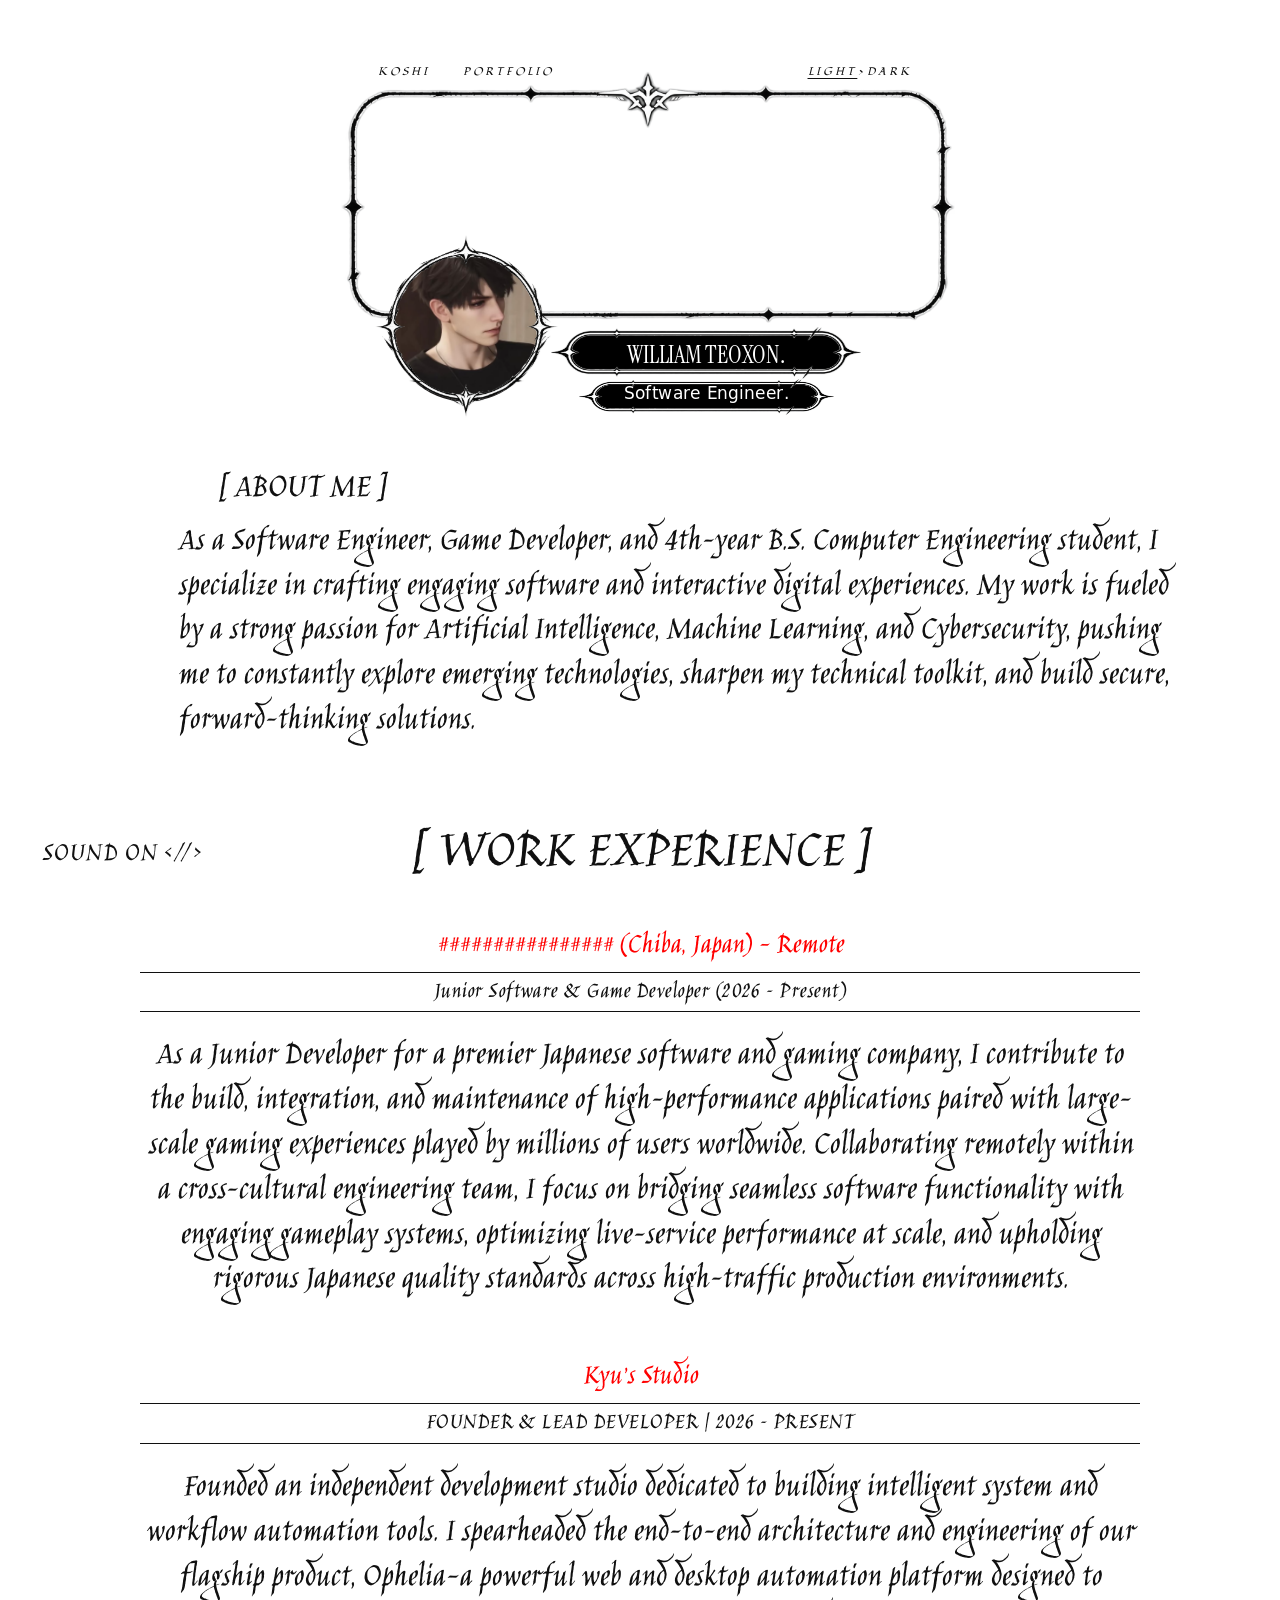
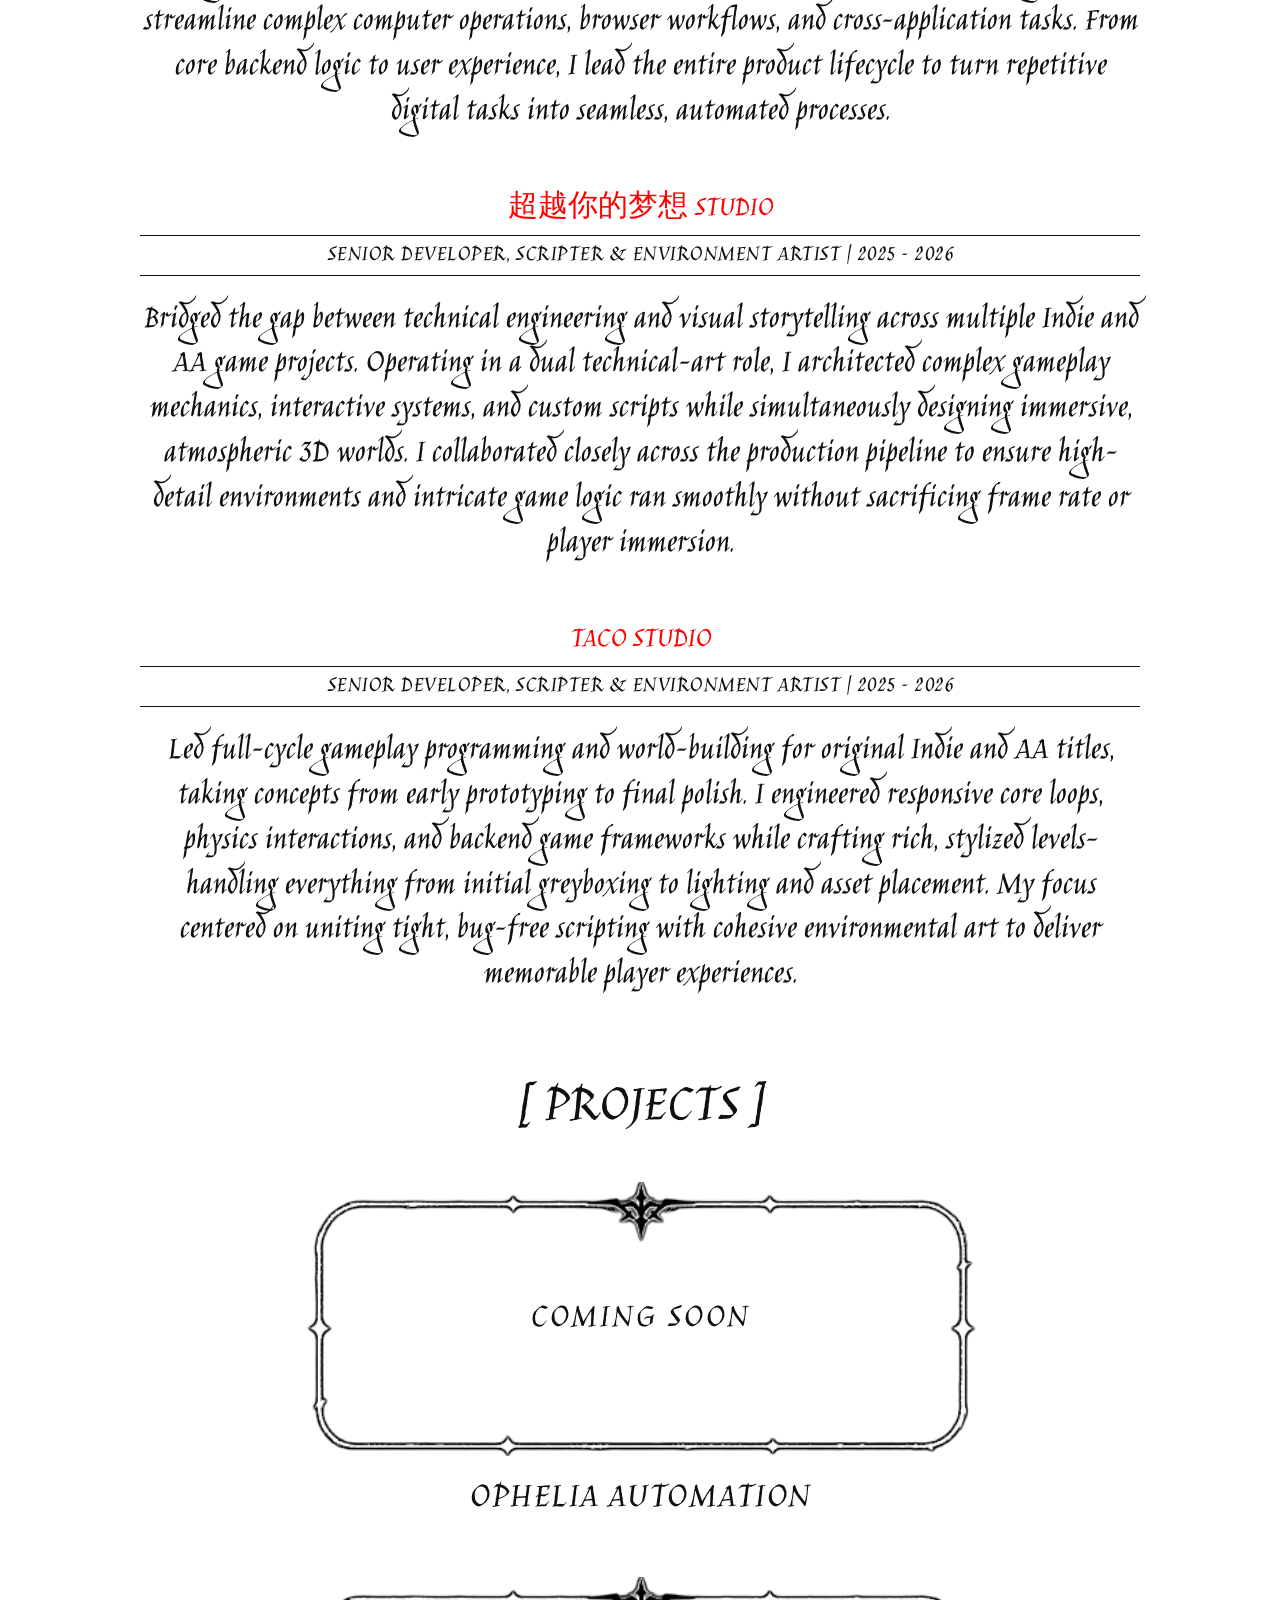
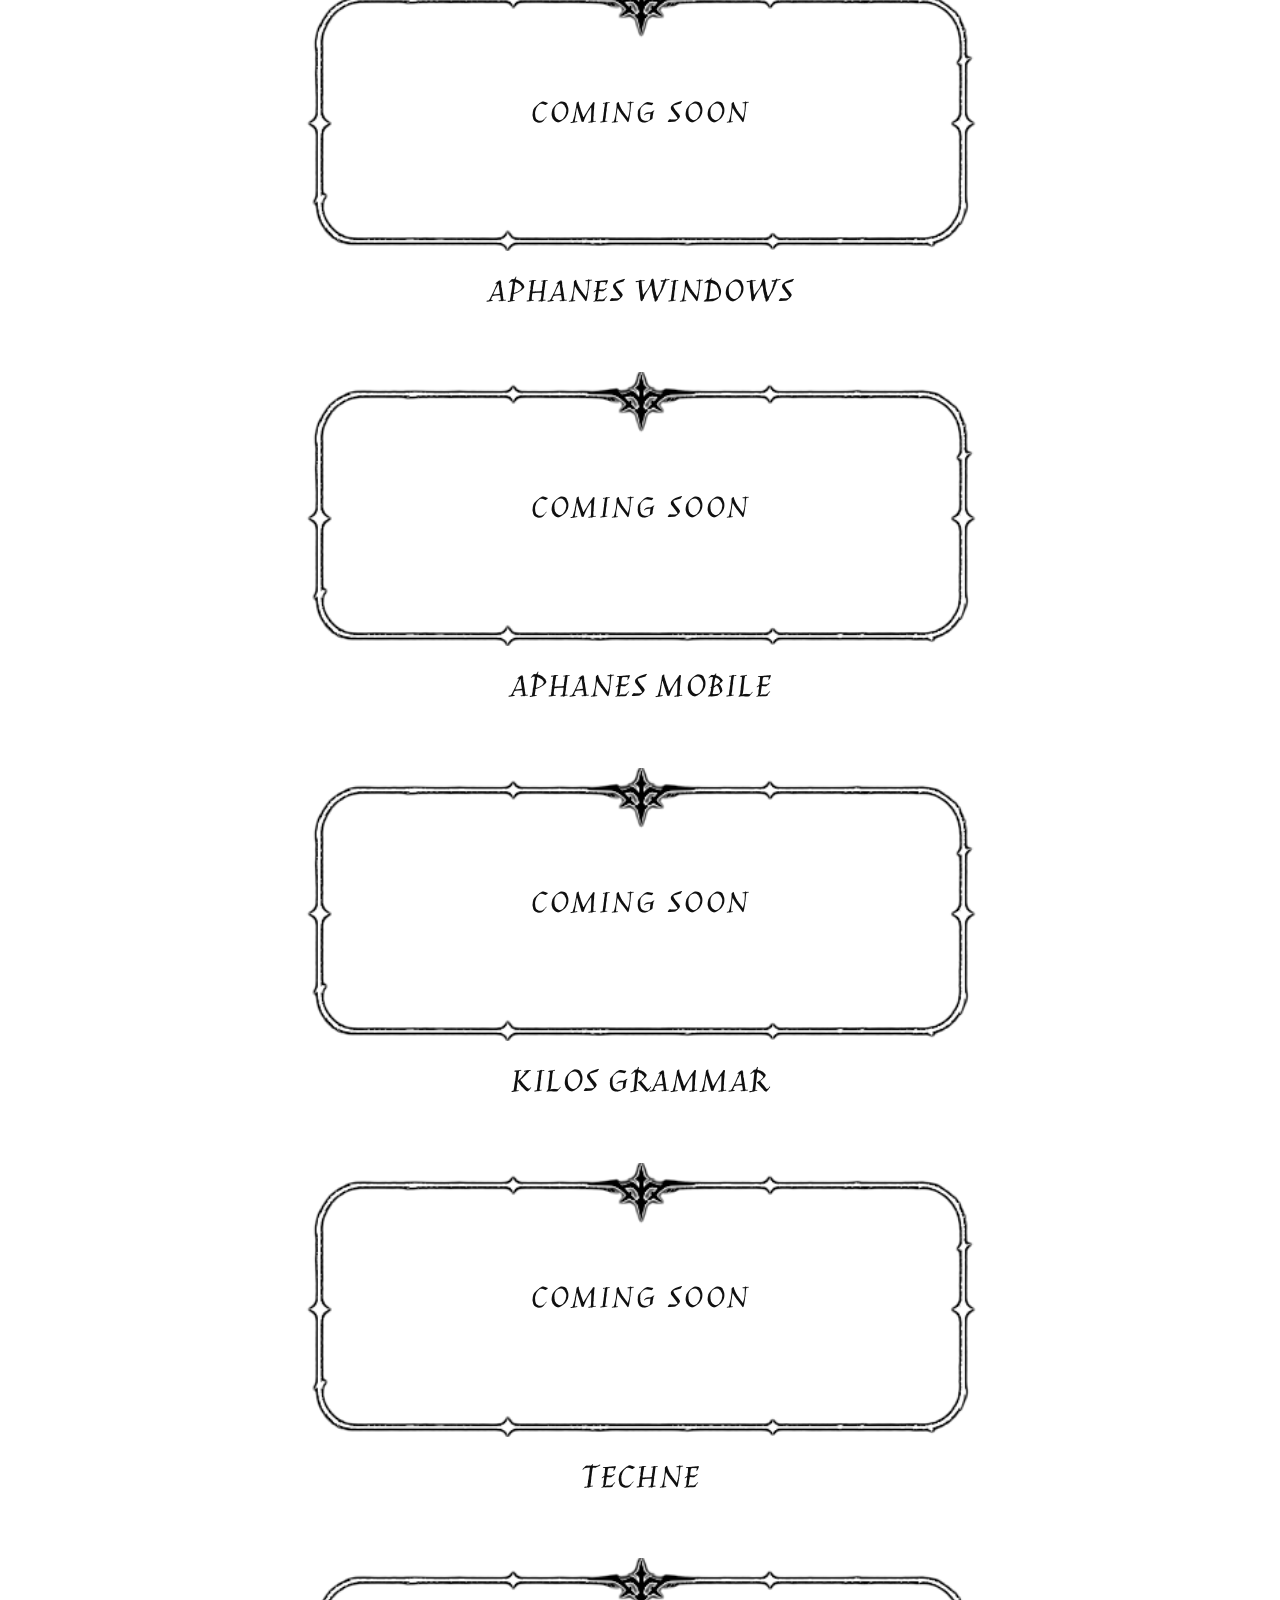
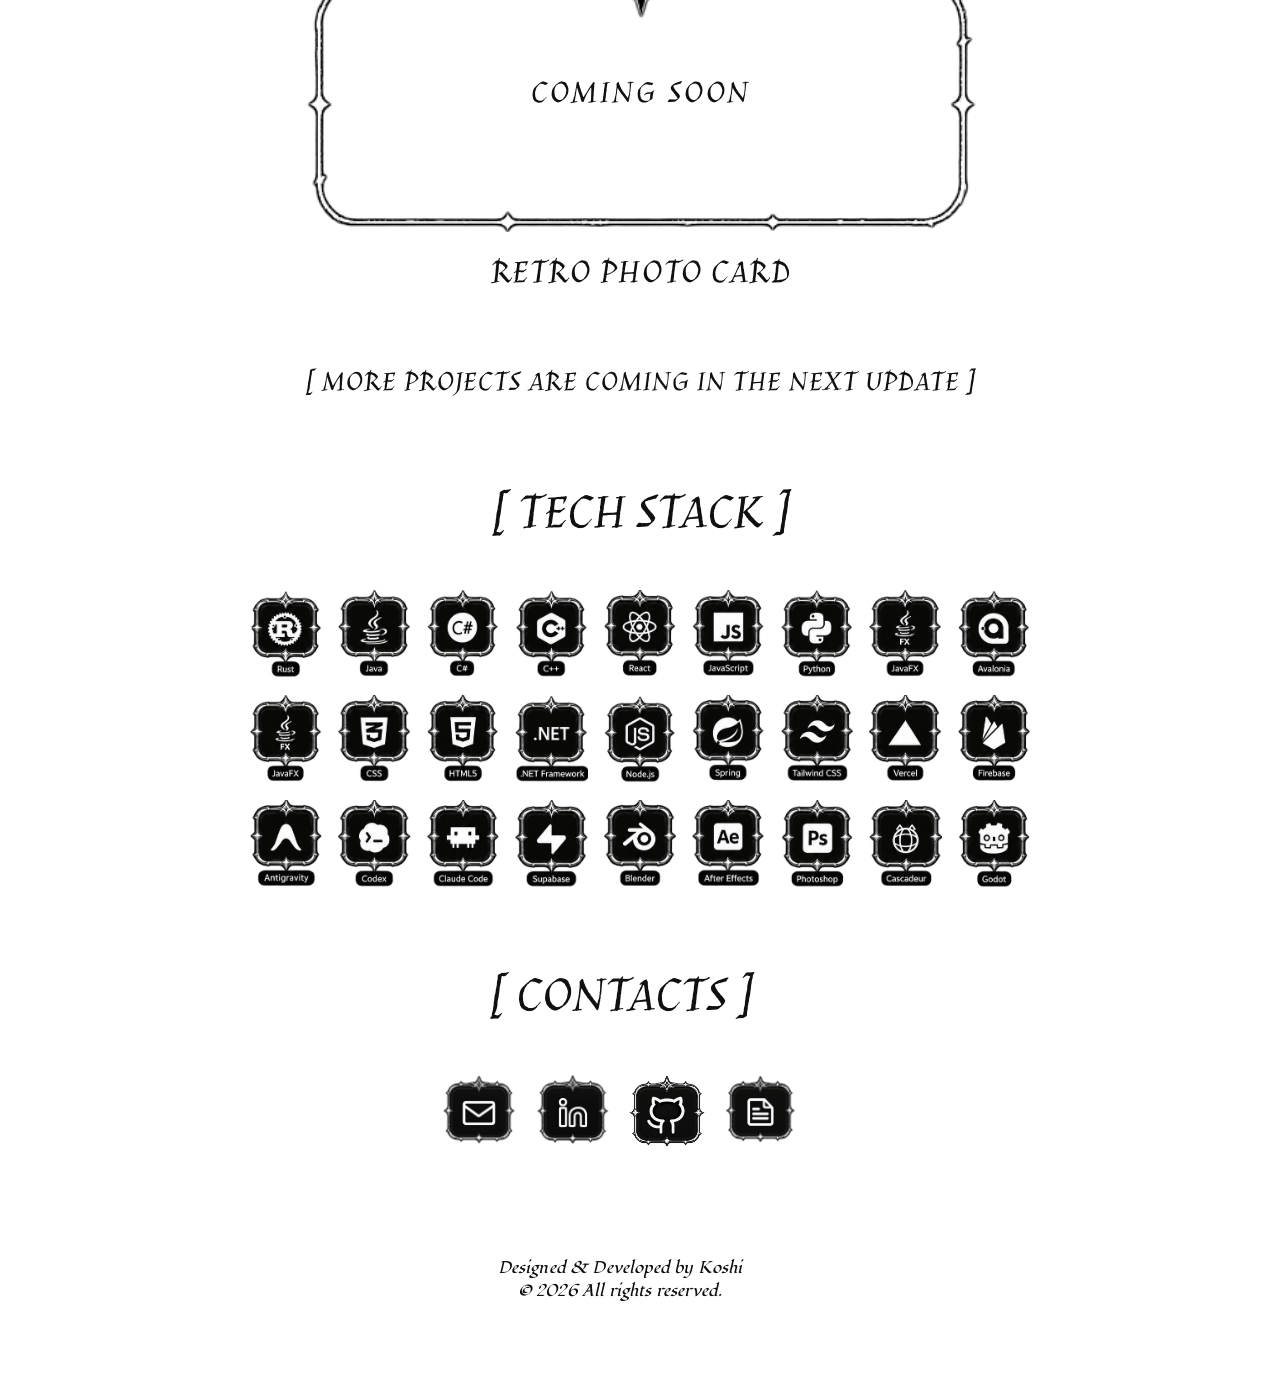
==== commit 2bf06ecd: "Remove loading screen, components, and intro video; launch directly into portfolio" ====
--- a/index.html
+++ b/index.html
@@ -1,43 +1,18 @@
 <!doctype html>
-<html lang="en" data-skip-loader="false">
+<html lang="en">
 <head>
   <meta charset="utf-8" />
   <meta name="viewport" content="width=device-width, initial-scale=1" />
-  <meta name="theme-color" content="#000000" />
+  <meta name="theme-color" content="#ffffff" />
   <title>KOSHI &nbsp;&nbsp;&nbsp;&nbsp;&nbsp;&nbsp;&nbsp; PORTFOLIO</title>
-  <link rel="preload" as="video" href="./stroke_draw_demo_v3_bigstrokes_16s.mp4" type="video/mp4" />
-  <link rel="stylesheet" href="./loading-screen.css" />
   <link rel="preconnect" href="https://fonts.googleapis.com" />
   <link rel="preconnect" href="https://fonts.gstatic.com" crossorigin />
   <link href="https://fonts.googleapis.com/css2?family=Fondamento:ital@0;1&family=Instrument+Serif:ital@0;1&family=Intel+One+Mono:wght@400&family=Jim+Nightshade&display=swap" rel="stylesheet" />
   <link rel="stylesheet" href="./portfolio-first-page.css" />
 </head>
-<body class="is-loading">
-  <main class="panel-stack">
-    <section id="portfolio-loader" class="panel panel--loader is-active" aria-label="Loading portfolio">
-      <video
-        id="portfolio-loader-video"
-        class="portfolio-loader__video"
-        muted
-        playsinline
-        preload="none"
-        disablepictureinpicture
-      >
-        <source src="./stroke_draw_demo_v3_bigstrokes_16s.mp4" type="video/mp4" />
-      </video>
-
-      <div class="portfolio-loader__shade" aria-hidden="true"></div>
-
-      <div class="portfolio-loader__progress" aria-hidden="true">
-        <span class="portfolio-loader__track">
-          <span class="portfolio-loader__fill"></span>
-        </span>
-      </div>
-    </section>
-
-    <!-- Portfolio first page: appears immediately after the existing 16-second loading video. -->
-    <section id="portfolio-panel" class="panel panel--next portfolio-first-page" data-theme="light" aria-hidden="true" inert>
-      <div class="portfolio-first-page__canvas">
+<body data-theme="light">
+  <main id="portfolio-panel" class="portfolio-first-page" data-theme="light">
+    <div class="portfolio-first-page__canvas">
         <header id="home" class="portfolio-intro" aria-label="Portfolio introduction">
           <div class="portfolio-intro__hero">
             <div class="portfolio-intro__header-stage">
@@ -230,7 +205,7 @@
             </article>
           </div>
 
-          <div class="portfolio-projects__footer">[ MORE PROJECTS COMING IN THE NEXT UPDATE ]</div>
+          <div class="portfolio-projects__footer">[ MORE PROJECTS ARE COMING IN THE NEXT UPDATE ]</div>
         </section>
 
         <!-- Tech Stack Section -->
@@ -405,7 +380,6 @@
           </div>
         </div>
       </div>
-    </section>
   </main>
 
   <!-- Background Music & Floating Sound Toggle -->
@@ -434,7 +408,6 @@
     </div>
   </div>
 
-  <script src="./loading-screen.js" defer></script>
   <script src="./portfolio-first-page.js" defer></script>
 </body>
 </html>
--- a/portfolio-first-page.css
+++ b/portfolio-first-page.css
@@ -1,29 +1,50 @@
-/* First portfolio page. All selectors are scoped to the existing second panel:
-   the 16-second MP4 loader and its progress/transition styles remain unchanged. */
+*,
+*::before,
+*::after {
+  box-sizing: border-box;
+}
+
+html {
+  width: 100%;
+  min-height: 100%;
+  margin: 0;
+  padding: 0;
+  scroll-behavior: smooth;
+}
+
+body {
+  width: 100%;
+  min-height: 100%;
+  margin: 0;
+  padding: 0;
+  background: #ffffff;
+  color: #101010;
+  font-family: Inter, ui-sans-serif, system-ui, -apple-system, BlinkMacSystemFont, "Segoe UI", sans-serif;
+  overflow-x: hidden;
+  transition: background-color 0.3s ease, color 0.3s ease;
+}
+
+body[data-theme="dark"] {
+  background: #090a0c;
+  color: #f6f5f3;
+}
+
 .portfolio-first-page {
   --page-ink: #101010;
   --page-paper: #ffffff;
   --line-filter: invert(1);
   display: block;
-  overflow-x: hidden;
-  overflow-y: auto;
-  overscroll-behavior: contain;
-  scrollbar-gutter: stable;
+  width: 100%;
+  min-height: 100vh;
   background: var(--page-paper);
   color: var(--page-ink);
-  scroll-behavior: smooth;
-  transform: none;
-  transition: opacity var(--transition-duration) cubic-bezier(.22, 1, .36, 1);
+  transition: background-color 0.3s ease, color 0.3s ease;
 }
 
 .portfolio-first-page[data-theme="dark"] {
   --page-ink: #f6f5f3;
   --page-paper: #090a0c;
   --line-filter: none;
-}
-
-body.is-complete .portfolio-first-page {
-  transform: none;
 }
 
 .portfolio-first-page__canvas {
@@ -1145,25 +1166,13 @@
   line-height: 1;
   user-select: none;
   -webkit-user-select: none;
-  color: #ffffff;
-  text-shadow: 0 2px 6px rgba(0, 0, 0, 0.85);
-  transition: opacity 0.2s ease, transform 0.2s ease, color 0.3s ease;
-}
-
-body.is-loading .portfolio-sound-btn,
-body:not(.is-complete) .portfolio-sound-btn {
-  bottom: clamp(34px, 4.2vh, 48px);
-  left: clamp(22px, 3vw, 52px);
-  color: #101010;
-  text-shadow: 0 0 6px rgba(255, 255, 255, 0.85);
-}
-
-body.is-complete .portfolio-sound-btn {
   color: #101010;
   text-shadow: none;
-}
-
-body.is-complete[data-theme="dark"] .portfolio-sound-btn {
+  transition: opacity 0.2s ease, transform 0.2s ease, color 0.3s ease;
+}
+
+[data-theme="dark"] .portfolio-sound-btn,
+body[data-theme="dark"] .portfolio-sound-btn {
   color: #f6f5f3;
   text-shadow: none;
 }
@@ -1186,29 +1195,19 @@
     left: clamp(14px, 3vw, 24px);
     padding: 4px 6px;
   }
-
-  body.is-loading .portfolio-sound-btn,
-  body:not(.is-complete) .portfolio-sound-btn {
-    bottom: clamp(28px, 3.8vh, 40px);
-    left: clamp(16px, 3vw, 28px);
-  }
 }
 
 /* ==========================================================================
    Custom User Cursor (from William T)
    ========================================================================== */
-:root {
-  --cursor-ink: #ffffff;
-  --cursor-paper: #090a0c;
-}
-
-body.is-complete:not([data-theme="dark"]) {
+:root,
+body:not([data-theme="dark"]) {
   --cursor-ink: #101010;
   --cursor-paper: #ffffff;
 }
 
-body.is-complete[data-theme="dark"],
-body:not(.is-complete) {
+[data-theme="dark"],
+body[data-theme="dark"] {
   --cursor-ink: #ffffff;
   --cursor-paper: #090a0c;
 }
@@ -1254,8 +1253,7 @@
   stroke-linejoin: round;
 }
 
-[data-theme="dark"] .user-cursor__arrow path,
-body:not(.is-complete) .user-cursor__arrow path {
+[data-theme="dark"] .user-cursor__arrow path {
   stroke: rgba(0, 0, 0, 0.35);
 }
 
